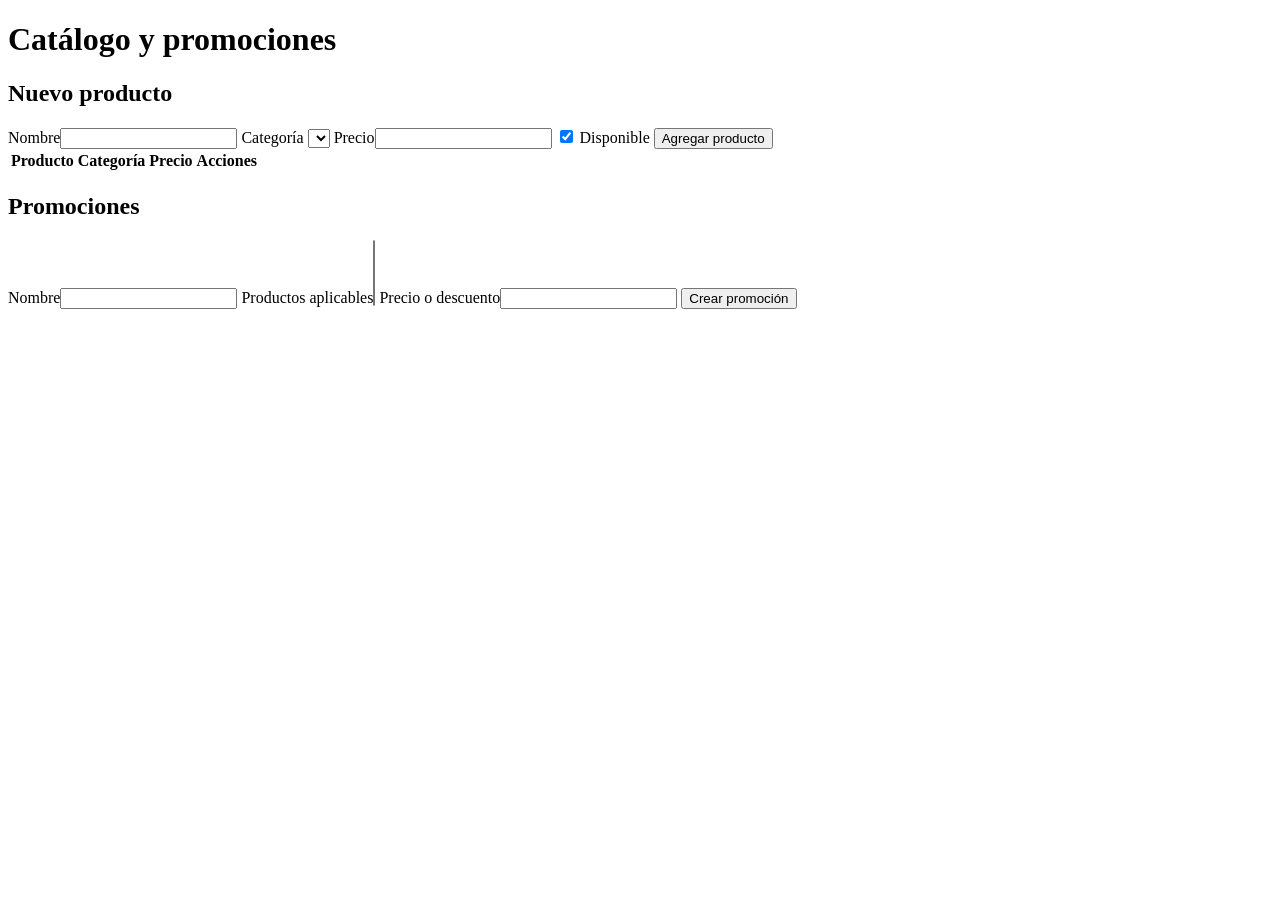
==== frontend/html/catalogo.html @ 41acf455 "Creación de archivos html" ====
<!DOCTYPE html>
<html lang="es">
    <head>
        <meta charset="utf-8">
        <meta name="viewport" content="width=device-width, initial-scale=1">
        <title>Gomitti</title>
        <link rel="stylesheet" href="../css/styles.css">
    </head>
<body>
    <main>
        <h1>Catálogo y promociones</h1>
        <form class="card" id="form-producto">
            <h2>Nuevo producto</h2>
            <label for="nombre">Nombre</label><input id="nombre" required>
            <label for="categoria">Categoría</label>
            <select id="categoria" required><!-- js/catalogo.js: opciones de php/categorias.php --></select>
            <label for="precio">Precio</label><input id="precio" type="number" min="0" step="0.5" required>
            <label><input type="checkbox" id="disponible" checked> Disponible</label>
            <button type="submit">Agregar producto</button>
        </form>
  
        <div class="tabla-scroll">
            <table>
                <thead>
                    <tr>
                        <th>Producto</th>
                        <th>Categoría</th>
                        <th>Precio</th>
                        <th>Acciones</th>
                    </tr>
                </thead>
                <tbody id="productos"><!-- Editar / Eliminar --></tbody>
            </table>
        </div>

        <form class="card" id="form-promo">
            <h2>Promociones</h2>
            <label for="promo-nombre">Nombre</label><input id="promo-nombre">
            <label for="promo-prods">Productos aplicables</label><select id="promo-prods" multiple></select>
            <label for="promo-precio">Precio o descuento</label><input id="promo-precio" type="number" step="0.5">
            <button type="submit">Crear promoción</button>
        </form>
        <ul id="lista-promos"><!-- Activar / Desactivar / Eliminar --></ul>
    </main>

    <script src="/backend/js/auth.js"></script>
    <script>protegerPagina();</script>
    <script src="/backend/js/catalogo.js"></script>
</body>
</html>
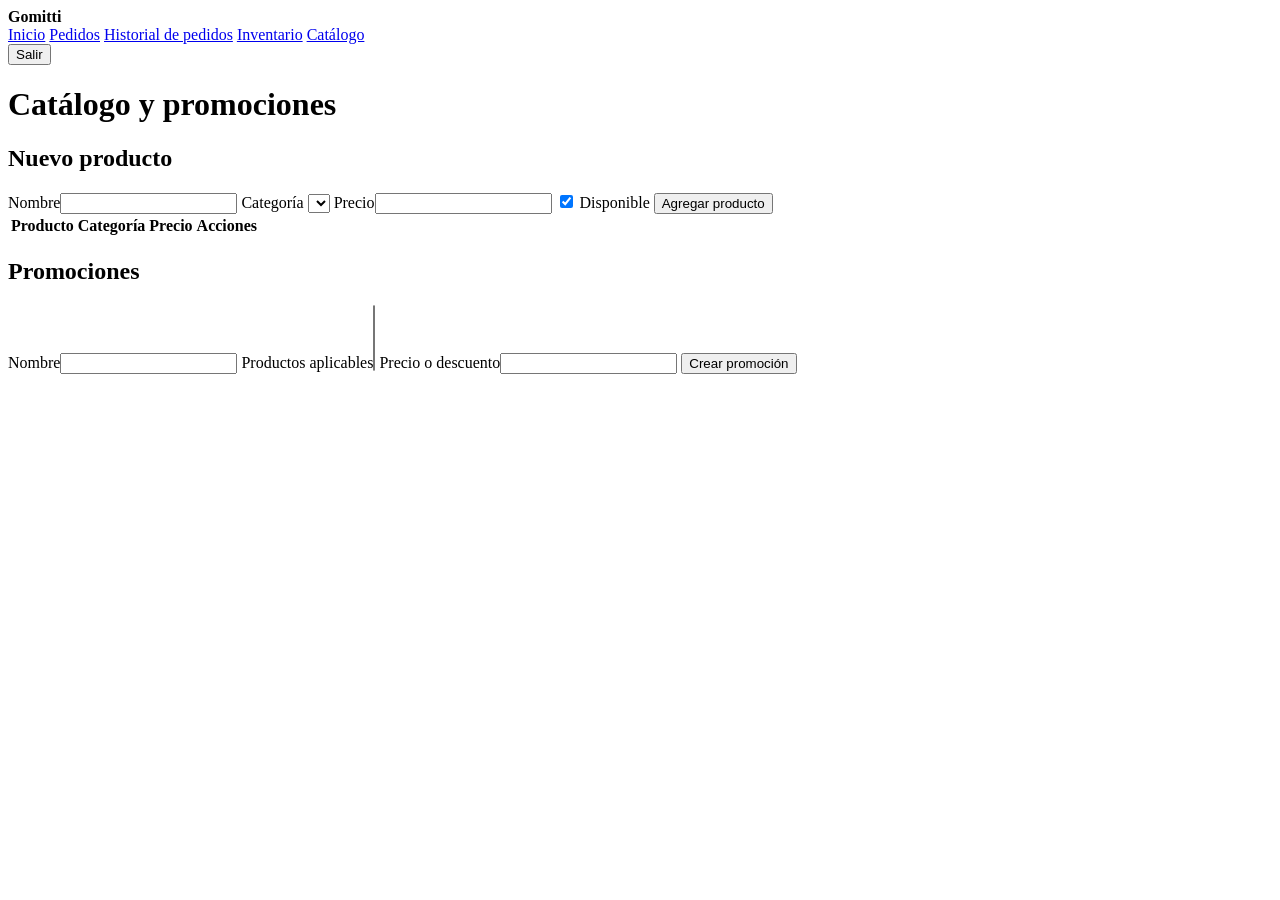
==== commit 8c57b6fd: "se agregó navegador a los archivos" ====
--- a/frontend/html/catalogo.html
+++ b/frontend/html/catalogo.html
@@ -7,6 +7,21 @@
         <link rel="stylesheet" href="../css/styles.css">
     </head>
 <body>
+    <header class="topbar">
+        <strong>Gomitti</strong>
+        <nav aria-label="Principal">
+            <a href="../../index.html">Inicio</a>
+            <a href="pedido.html">Pedidos</a>
+            <a href="historial.html">Historial de pedidos</a>
+            <a class="solo-admin" href="inventario.html">Inventario</a>
+            <a class="solo.admin" href="catalogo.html">Catálogo</a>  
+        </nav>
+        <span>
+            <span data-usuario></span>
+            <span class="badge" data-rol-texto></span>
+            <button class="sec" onclick="cerrarSesion()">Salir</button>
+        </span>
+    </header>
     <main>
         <h1>Catálogo y promociones</h1>
         <form class="card" id="form-producto">
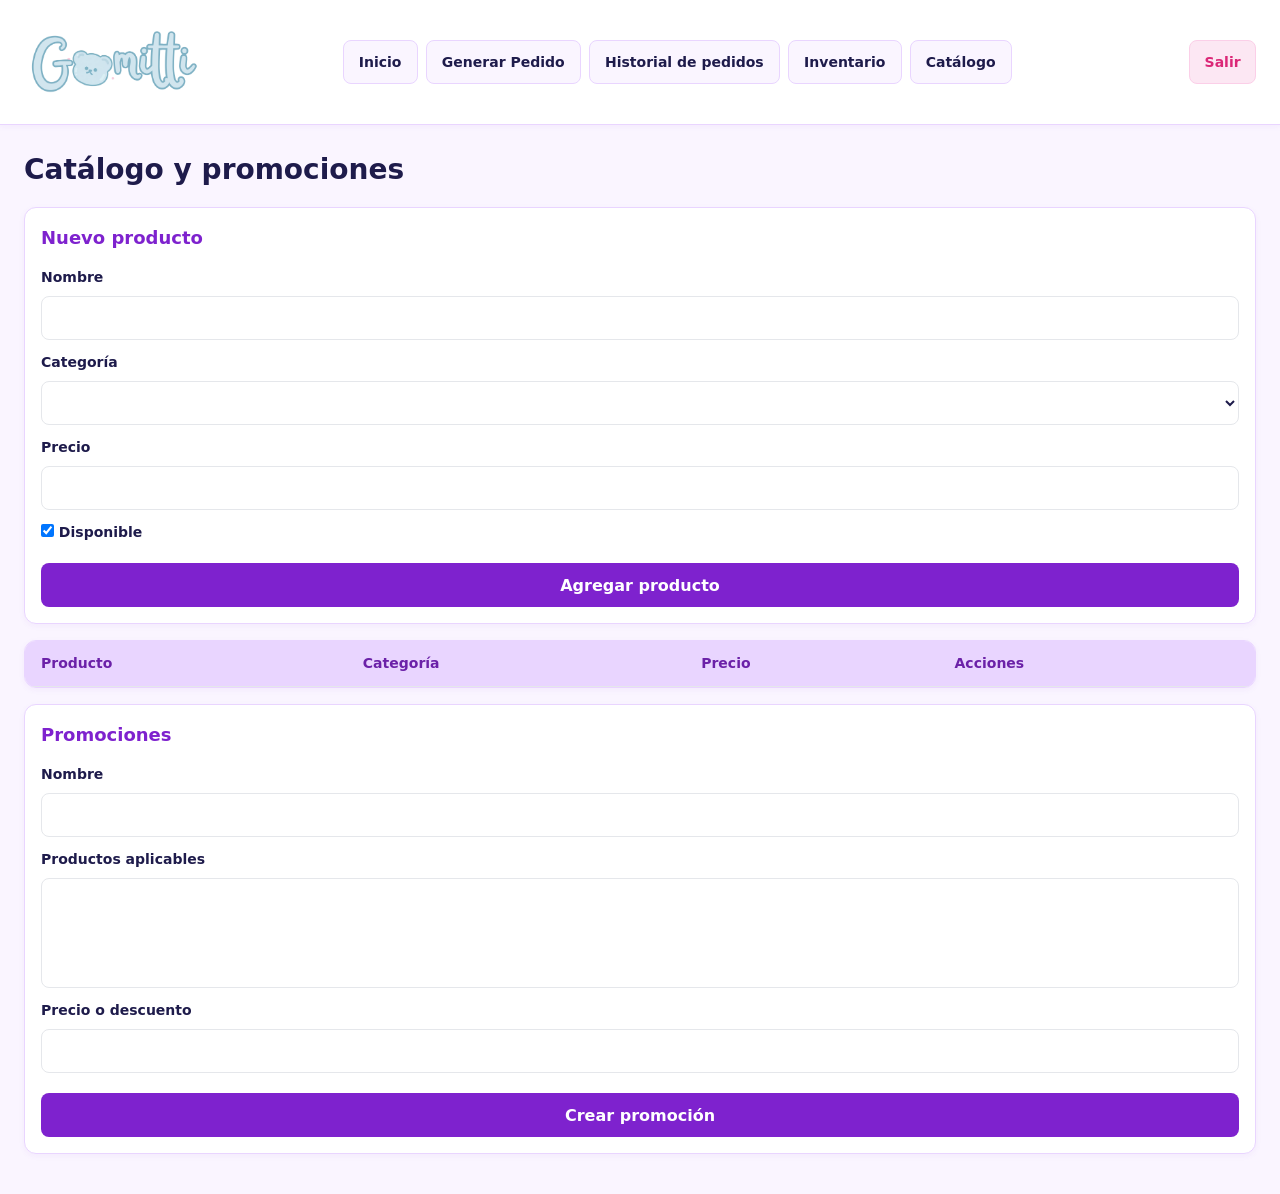
==== commit 1bc56042: "Se Actualizó páginas HTML integrando CSS" ====
--- a/frontend/html/catalogo.html
+++ b/frontend/html/catalogo.html
@@ -4,14 +4,18 @@
         <meta charset="utf-8">
         <meta name="viewport" content="width=device-width, initial-scale=1">
         <title>Gomitti</title>
-        <link rel="stylesheet" href="../css/styles.css">
+        <link rel="stylesheet" href="../css/base.css">
+        <link rel="stylesheet" href="../css/layout.css">
+        <link rel="stylesheet" href="../css/vistas.css">
     </head>
 <body>
     <header class="topbar">
-        <strong>Gomitti</strong>
+        <a href="../../index.html" class="topbar__brand">
+        <img src="../assets/img/logo-gomitti.png" alt="Gomitti" class="topbar__logo">
+        </a>
         <nav aria-label="Principal">
             <a href="../../index.html">Inicio</a>
-            <a href="pedido.html">Pedidos</a>
+            <a href="pedido.html">Generar Pedido</a>
             <a href="historial.html">Historial de pedidos</a>
             <a class="solo-admin" href="inventario.html">Inventario</a>
             <a class="solo.admin" href="catalogo.html">Catálogo</a>  
@@ -22,6 +26,7 @@
             <button class="sec" onclick="cerrarSesion()">Salir</button>
         </span>
     </header>
+
     <main>
         <h1>Catálogo y promociones</h1>
         <form class="card" id="form-producto">
--- a/frontend/css/base.css
+++ b/frontend/css/base.css
@@ -0,0 +1,235 @@
+/*  Variables de diseño, reset, tipografía y fundamentos Mobile First */
+
+:root {
+  /* Paleta principal */
+  --color-primary: #7e22ce;
+  --color-primary-hover: #6b21a8;
+  --color-primary-soft: #e9d5ff;
+  --color-bg-app: #faf5ff;
+
+  --color-rose: #ec4899;
+  --color-rose-hover: #db2777;
+  --color-rose-soft: #fce7f3;
+
+  --color-cool: #0284c7;
+  --color-cool-soft: #e0f2fe;
+
+  /* Estados operativos */
+  --color-success: #0d9488;
+  --color-success-soft: #ccfbf1;
+  --color-warning: #d97706;
+  --color-warning-soft: #fef3c7;
+  --color-danger: #e11d48;
+  --color-danger-soft: #ffe4e6;
+
+  /* Neutros */
+  --color-surface: #ffffff;
+  --color-surface-alt: #f8fafc;
+  --color-text: #1e1b4b;
+  --color-text-muted: #4b5563;
+  --color-border: #e9d5ff;
+  --color-border-neutral: #e5e7eb;
+
+  /* Tipografía */
+  --font-sans: "Poppins", "Segoe UI", system-ui, -apple-system, sans-serif;
+  --text-xs: 0.75rem;    /* 12px */
+  --text-sm: 0.875rem;   /* 14px */
+  --text-base: 1rem;     /* 16px */
+  --text-lg: 1.125rem;   /* 18px */
+  --text-xl: 1.35rem;    /* ~21.6px */
+  --text-2xl: 1.75rem;   /* 28px */
+
+  /* Radios y sombras */
+  --radius-sm: 8px;
+  --radius-md: 12px;
+  --radius-lg: 16px;
+  --radius-pill: 999px;
+
+  --shadow-sm: 0 2px 6px rgba(126, 34, 206, 0.05);
+  --shadow-md: 0 6px 18px rgba(126, 34, 206, 0.08);
+
+  /* Espaciado y toque (Mobile First) */
+  --space-1: 0.25rem;
+  --space-2: 0.5rem;
+  --space-3: 0.75rem;
+  --space-4: 1rem;
+  --space-6: 1.5rem;
+  --touch-target: 44px;
+}
+
+/* Reset limpio */
+*,
+*::before,
+*::after {
+  box-sizing: border-box;
+  margin: 0;
+  padding: 0;
+}
+
+html {
+  font-size: 16px;
+  scroll-behavior: smooth;
+}
+
+body {
+  font-family: var(--font-sans);
+  font-size: var(--text-base);
+  line-height: 1.5;
+  color: var(--color-text);
+  background-color: var(--color-bg-app);
+  min-height: 100vh;
+  -webkit-font-smoothing: antialiased;
+}
+
+img,
+picture,
+svg {
+  display: block;
+  max-width: 100%;
+}
+
+button,
+input,
+select,
+textarea {
+  font-family: inherit;
+  font-size: inherit;
+  color: inherit;
+}
+
+a {
+  color: inherit;
+  text-decoration: none;
+}
+
+ul,
+ol {
+  list-style: none;
+}
+
+/* Utilidades base Mobile First */
+.container {
+  width: 100%;
+  max-width: 1280px;
+  margin-inline: auto;
+  padding-inline: var(--space-4);
+}
+
+.card {
+  background-color: var(--color-surface);
+  border: 1px solid var(--color-border);
+  border-radius: var(--radius-md);
+  box-shadow: var(--shadow-sm);
+  padding: var(--space-4);
+}
+
+.btn {
+  display: inline-flex;
+  align-items: center;
+  justify-content: center;
+  gap: var(--space-2);
+  min-height: var(--touch-target);
+  padding: 0.625rem 1.125rem;
+  border: 1px solid transparent;
+  border-radius: var(--radius-sm);
+  font-weight: 600;
+  cursor: pointer;
+  transition: background-color 0.2s ease, transform 0.1s ease, border-color 0.2s ease;
+}
+
+.btn:active {
+  transform: scale(0.98);
+}
+
+.btn-primary {
+  background-color: var(--color-primary);
+  color: #ffffff;
+}
+
+.btn-primary:hover {
+  background-color: var(--color-primary-hover);
+}
+
+.btn-rose {
+  background-color: var(--color-rose);
+  color: #ffffff;
+}
+
+.btn-rose:hover {
+  background-color: var(--color-rose-hover);
+}
+
+.btn-outline {
+  background-color: var(--color-surface);
+  color: var(--color-primary);
+  border-color: var(--color-primary-soft);
+}
+
+.btn-outline:hover {
+  background-color: var(--color-bg-app);
+  border-color: var(--color-primary);
+}
+
+.input,
+.select {
+  width: 100%;
+  min-height: var(--touch-target);
+  padding: 0.5rem 0.875rem;
+  background-color: var(--color-surface);
+  border: 1px solid var(--color-border-neutral);
+  border-radius: var(--radius-sm);
+  transition: border-color 0.2s ease, box-shadow 0.2s ease;
+}
+
+.input:focus,
+.select:focus {
+  outline: none;
+  border-color: var(--color-primary);
+  box-shadow: 0 0 0 3px var(--color-primary-soft);
+}
+
+/* Badges de estado */
+.badge {
+  display: inline-flex;
+  align-items: center;
+  padding: 0.2rem 0.65rem;
+  border-radius: var(--radius-pill);
+  font-size: var(--text-xs);
+  font-weight: 600;
+}
+
+.badge-lila {
+  background-color: var(--color-primary-soft);
+  color: var(--color-primary-hover);
+}
+
+.badge-rosa {
+  background-color: var(--color-rose-soft);
+  color: var(--color-rose-hover);
+}
+
+.badge-frio {
+  background-color: var(--color-cool-soft);
+  color: var(--color-cool);
+}
+
+.badge-ok {
+  background-color: var(--color-success-soft);
+  color: var(--color-success);
+}
+
+.badge-warn {
+  background-color: var(--color-warning-soft);
+  color: var(--color-warning);
+}
+
+.badge-danger {
+  background-color: var(--color-danger-soft);
+  color: var(--color-danger);
+}
+
+@media (min-width: 768px) {
+  .container {
+    padding-inline: var(--space-6);
+  }
+}
--- a/frontend/css/layout.css
+++ b/frontend/css/layout.css
@@ -0,0 +1,189 @@
+/* Estructura responsiva, barra superior (.topbar), nav tipo bloques y sidebar*/
+
+/* Barra superior (.topbar) y navegación en bloques (<nav>)*/
+.topbar {
+  position: sticky;
+  top: 0;
+  z-index: 50;
+  background-color: var(--color-surface);
+  border-bottom: 1px solid var(--color-border);
+  box-shadow: var(--shadow-sm);
+  padding: var(--space-3) var(--space-4);
+  display: flex;
+  flex-wrap: wrap;
+  align-items: center;
+  justify-content: space-between;
+  gap: var(--space-3);
+}
+
+.topbar__brand {
+  display: inline-flex;
+  align-items: center;
+  min-height: var(--touch-target);
+  padding-inline: var(--space-1);
+}
+
+.topbar__logo {
+  height: 100px;
+  width: auto;
+  max-width: 170px;
+  object-fit: contain;
+  display: block;
+}
+
+/* Navegación como bloques de botones */
+.topbar nav {
+  display: flex;
+  flex-wrap: wrap;
+  align-items: center;
+  gap: var(--space-2);
+  width: 100%;
+}
+
+.topbar nav a {
+  display: inline-flex;
+  align-items: center;
+  justify-content: center;
+  min-height: var(--touch-target);
+  padding: 0.5rem 0.95rem;
+  background-color: var(--color-bg-app);
+  color: var(--color-text);
+  border: 1px solid var(--color-border);
+  border-radius: var(--radius-sm);
+  font-size: var(--text-sm);
+  font-weight: 600;
+  transition: background-color 0.18s ease, color 0.18s ease,
+    border-color 0.18s ease, transform 0.12s ease;
+}
+
+.topbar nav a:hover {
+  background-color: var(--color-primary-soft);
+  border-color: var(--color-primary);
+  color: var(--color-primary-hover);
+  transform: translateY(-1px);
+}
+
+.topbar nav a.is-active,
+.topbar nav a[aria-current="page"] {
+  background-color: var(--color-primary);
+  border-color: var(--color-primary);
+  color: #ffffff;
+}
+
+/* Bloque derecho: usuario, rol y botón Salir (.sec) */
+.topbar > span:last-child {
+  display: inline-flex;
+  flex-wrap: wrap;
+  align-items: center;
+  gap: var(--space-2);
+}
+
+.topbar button.sec {
+  display: inline-flex;
+  align-items: center;
+  justify-content: center;
+  min-height: var(--touch-target);
+  padding: 0.45rem 0.9rem;
+  background-color: var(--color-rose-soft);
+  color: var(--color-rose-hover);
+  border: 1px solid #fbcfe8;
+  border-radius: var(--radius-sm);
+  font-size: var(--text-sm);
+  font-weight: 600;
+  cursor: pointer;
+  transition: background-color 0.18s ease, color 0.18s ease,
+    border-color 0.18s ease;
+}
+
+.topbar button.sec:hover {
+  background-color: var(--color-rose);
+  border-color: var(--color-rose);
+  color: #ffffff;
+}
+
+/* Contenedor principal (<main>) con márgenes laterales */
+main {
+  width: 100%;
+  max-width: 1280px;
+  margin-inline: auto;
+  padding: var(--space-4) var(--space-4) var(--space-6);
+}
+
+main > h1 {
+  font-size: var(--text-xl);
+  font-weight: 700;
+  color: var(--color-text);
+  margin-bottom: var(--space-2);
+}
+
+/* Rejillas (.grid) en inicio, accesos rápidos y productos */
+.grid {
+  display: grid;
+  grid-template-columns: 1fr;
+  gap: var(--space-3);
+}
+
+/* Layout de toma de pedido (.pedido-layout y .sidebar)*/
+.pedido-layout {
+  display: grid;
+  grid-template-columns: 1fr;
+  gap: var(--space-4);
+  align-items: start;
+}
+
+.productos {
+  min-width: 0;
+}
+
+.sidebar {
+  background-color: var(--color-surface);
+  border: 1px solid var(--color-border);
+  border-radius: var(--radius-md);
+  box-shadow: var(--shadow-md);
+  padding: var(--space-4);
+}
+
+.sidebar h2 {
+  font-size: var(--text-lg);
+  font-weight: 700;
+  color: var(--color-text);
+  padding-bottom: var(--space-3);
+  border-bottom: 1px solid var(--color-border-neutral);
+}
+
+/* Adaptación a Tablet y Escritorio (>= 768px y >= 1024px)*/
+@media (min-width: 768px) {
+  .topbar {
+    padding-inline: var(--space-6);
+  }
+
+  .topbar nav {
+    width: auto;
+    flex-wrap: wrap;
+  }
+
+  main {
+    padding: var(--space-6) var(--space-6) var(--space-6);
+  }
+
+  main > h1 {
+    font-size: var(--text-2xl);
+  }
+
+  .grid {
+    grid-template-columns: repeat(2, minmax(0, 1fr));
+    gap: var(--space-4);
+  }
+}
+
+@media (min-width: 1024px) {
+  .pedido-layout {
+    grid-template-columns: minmax(0, 1fr) 380px;
+    gap: var(--space-6);
+  }
+
+  .sidebar {
+    position: sticky;
+    top: 84px;
+  }
+}
--- a/frontend/css/vistas.css
+++ b/frontend/css/vistas.css
@@ -0,0 +1,340 @@
+/* Estilos específicos para index, pedido, detalles, historial, catálogo e inventario */
+
+/* Inicio (index.html) */
+main > section {
+  margin-top: var(--space-6);
+}
+
+main > section > h2 {
+  font-size: var(--text-lg);
+  font-weight: 700;
+  color: var(--color-text);
+  margin-bottom: var(--space-3);
+}
+
+#resumen .card h3 {
+  font-size: var(--text-sm);
+  font-weight: 600;
+  color: var(--color-text-muted);
+  margin-bottom: var(--space-2);
+}
+
+#ventas-turno,
+#alertas-stock {
+  font-size: var(--text-2xl);
+  font-weight: 700;
+  color: var(--color-primary);
+}
+
+#alertas-stock {
+  color: var(--color-rose-hover);
+}
+
+/* Accesos rápidos como tarjetas interactivas */
+a.card {
+  display: flex;
+  align-items: center;
+  justify-content: space-between;
+  font-weight: 600;
+  color: var(--color-text);
+  transition: transform 0.15s ease, border-color 0.2s ease, box-shadow 0.2s ease;
+}
+
+a.card:hover {
+  transform: translateY(-2px);
+  border-color: var(--color-primary);
+  box-shadow: var(--shadow-md);
+  color: var(--color-primary-hover);
+}
+
+a.card::after {
+  content: "→";
+  color: var(--color-rose);
+  font-weight: 700;
+}
+
+/* Toma de pedido y extras (pedido.html & detalles.html) */
+.productos > label,
+#form-detalles > label,
+main > label[for="notas"] {
+  display: block;
+  font-size: var(--text-sm);
+  font-weight: 600;
+  color: var(--color-text);
+  margin-top: var(--space-3);
+  margin-bottom: var(--space-1);
+}
+
+#buscar,
+#articulo,
+#notas {
+  width: 100%;
+  min-height: var(--touch-target);
+  padding: 0.6rem 0.85rem;
+  background-color: var(--color-surface);
+  border: 1px solid var(--color-border-neutral);
+  border-radius: var(--radius-sm);
+}
+
+#notas {
+  min-height: 90px;
+  resize: vertical;
+}
+
+#buscar:focus,
+#articulo:focus,
+#notas:focus {
+  outline: none;
+  border-color: var(--color-primary);
+  box-shadow: 0 0 0 3px var(--color-primary-soft);
+}
+
+#lista-productos {
+  margin-top: var(--space-4);
+}
+
+#lista-productos .card {
+  display: flex;
+  flex-direction: column;
+  justify-content: space-between;
+  gap: var(--space-2);
+  border-color: var(--color-border);
+}
+
+/* Lista de artículos en el sidebar de pedido */
+#items {
+  display: flex;
+  flex-direction: column;
+  gap: var(--space-2);
+  margin-block: var(--space-3);
+}
+
+#items li {
+  display: flex;
+  align-items: center;
+  justify-content: space-between;
+  gap: var(--space-2);
+  padding: var(--space-2) var(--space-3);
+  background-color: var(--color-bg-app);
+  border: 1px solid var(--color-border);
+  border-radius: var(--radius-sm);
+  font-size: var(--text-sm);
+}
+
+.sidebar fieldset {
+  border: 1px solid var(--color-border-neutral);
+  border-radius: var(--radius-sm);
+  padding: var(--space-3);
+  margin-block: var(--space-3);
+  display: flex;
+  flex-wrap: wrap;
+  gap: var(--space-4);
+}
+
+.sidebar legend {
+  padding-inline: var(--space-1);
+  font-size: var(--text-sm);
+  font-weight: 600;
+  color: var(--color-text-muted);
+}
+
+.sidebar fieldset label {
+  display: inline-flex;
+  align-items: center;
+  gap: var(--space-2);
+  cursor: pointer;
+  font-size: var(--text-sm);
+}
+
+#bloque-efectivo {
+  background-color: var(--color-cool-soft);
+  border: 1px solid #bae6fd;
+  border-radius: var(--radius-sm);
+  padding: var(--space-3);
+  margin-bottom: var(--space-3);
+}
+
+#bloque-efectivo label {
+  display: block;
+  font-size: var(--text-sm);
+  font-weight: 600;
+  margin-bottom: var(--space-1);
+}
+
+#recibido {
+  width: 100%;
+  min-height: var(--touch-target);
+  padding: 0.5rem 0.75rem;
+  background-color: var(--color-surface);
+  border: 1px solid var(--color-cool);
+  border-radius: var(--radius-sm);
+}
+
+#total,
+#cambio {
+  color: var(--color-primary-hover);
+  font-size: var(--text-lg);
+}
+
+.msg-error {
+  min-height: 1.25rem;
+  color: var(--color-danger);
+  background-color: var(--color-danger-soft);
+  border-radius: var(--radius-sm);
+  font-size: var(--text-sm);
+  font-weight: 600;
+  margin-bottom: var(--space-2);
+}
+
+.msg-error:empty {
+  display: none;
+}
+
+#confirmar {
+  width: 100%;
+  min-height: var(--touch-target);
+  margin-top: var(--space-2);
+  padding: 0.7rem 1rem;
+  border: none;
+  border-radius: var(--radius-sm);
+  background-color: var(--color-rose);
+  color: #ffffff;
+  font-weight: 700;
+  cursor: pointer;
+  transition: background-color 0.2s ease;
+}
+
+#confirmar:hover {
+  background-color: var(--color-rose-hover);
+}
+
+/* Extras en detalles.html */
+#extras-contenedor {
+  margin-top: var(--space-4);
+  display: grid;
+  gap: var(--space-3);
+}
+
+/* Tablas (historial.html, catalogo.html, inventario.html) */
+.tabla-scroll {
+  width: 100%;
+  overflow-x: auto;
+  background-color: var(--color-surface);
+  border: 1px solid var(--color-border);
+  border-radius: var(--radius-md);
+  box-shadow: var(--shadow-sm);
+  margin-block: var(--space-4);
+}
+
+table {
+  width: 100%;
+  border-collapse: collapse;
+  text-align: left;
+  font-size: var(--text-sm);
+}
+
+thead {
+  background-color: var(--color-primary-soft);
+  color: var(--color-primary-hover);
+}
+
+th,
+td {
+  padding: 0.75rem 1rem;
+  border-bottom: 1px solid var(--color-border-neutral);
+  white-space: nowrap;
+}
+
+tbody tr:nth-child(even) {
+  background-color: var(--color-bg-app);
+}
+
+tbody tr:hover {
+  background-color: var(--color-rose-soft);
+}
+
+/* Formularios en Catálogo, Inventario e Historial */
+form.card {
+  display: flex;
+  flex-direction: column;
+  gap: var(--space-2);
+  margin-block: var(--space-4);
+}
+
+form.card h2 {
+  font-size: var(--text-lg);
+  font-weight: 700;
+  color: var(--color-primary);
+  margin-bottom: var(--space-1);
+}
+
+form.card label {
+  font-size: var(--text-sm);
+  font-weight: 600;
+  margin-top: var(--space-1);
+}
+
+form.card input:not([type="checkbox"]),
+form.card select {
+  width: 100%;
+  min-height: var(--touch-target);
+  padding: 0.55rem 0.8rem;
+  background-color: var(--color-surface);
+  border: 1px solid var(--color-border-neutral);
+  border-radius: var(--radius-sm);
+}
+
+form.card select[multiple] {
+  min-height: 110px;
+}
+
+form.card input:focus,
+form.card select:focus {
+  outline: none;
+  border-color: var(--color-primary);
+  box-shadow: 0 0 0 3px var(--color-primary-soft);
+}
+
+form.card button[type="submit"],
+main > button[type="submit"] {
+  margin-top: var(--space-3);
+  min-height: var(--touch-target);
+  padding: 0.65rem 1.25rem;
+  border: none;
+  border-radius: var(--radius-sm);
+  background-color: var(--color-primary);
+  color: #ffffff;
+  font-weight: 600;
+  cursor: pointer;
+  transition: background-color 0.2s ease;
+}
+
+form.card button[type="submit"]:hover,
+main > button[type="submit"]:hover {
+  background-color: var(--color-primary-hover);
+}
+
+#lista-promos {
+  display: grid;
+  gap: var(--space-2);
+  margin-top: var(--space-3);
+}
+
+#lista-promos li {
+  background-color: var(--color-surface);
+  border: 1px solid var(--color-border);
+  border-left: 4px solid var(--color-rose);
+  border-radius: var(--radius-sm);
+  padding: var(--space-3);
+  display: flex;
+  flex-wrap: wrap;
+  align-items: center;
+  justify-content: space-between;
+  gap: var(--space-2);
+}
+
+#acumulado,
+#n-bajo,
+#n-agotado {
+  color: var(--color-primary-hover);
+}
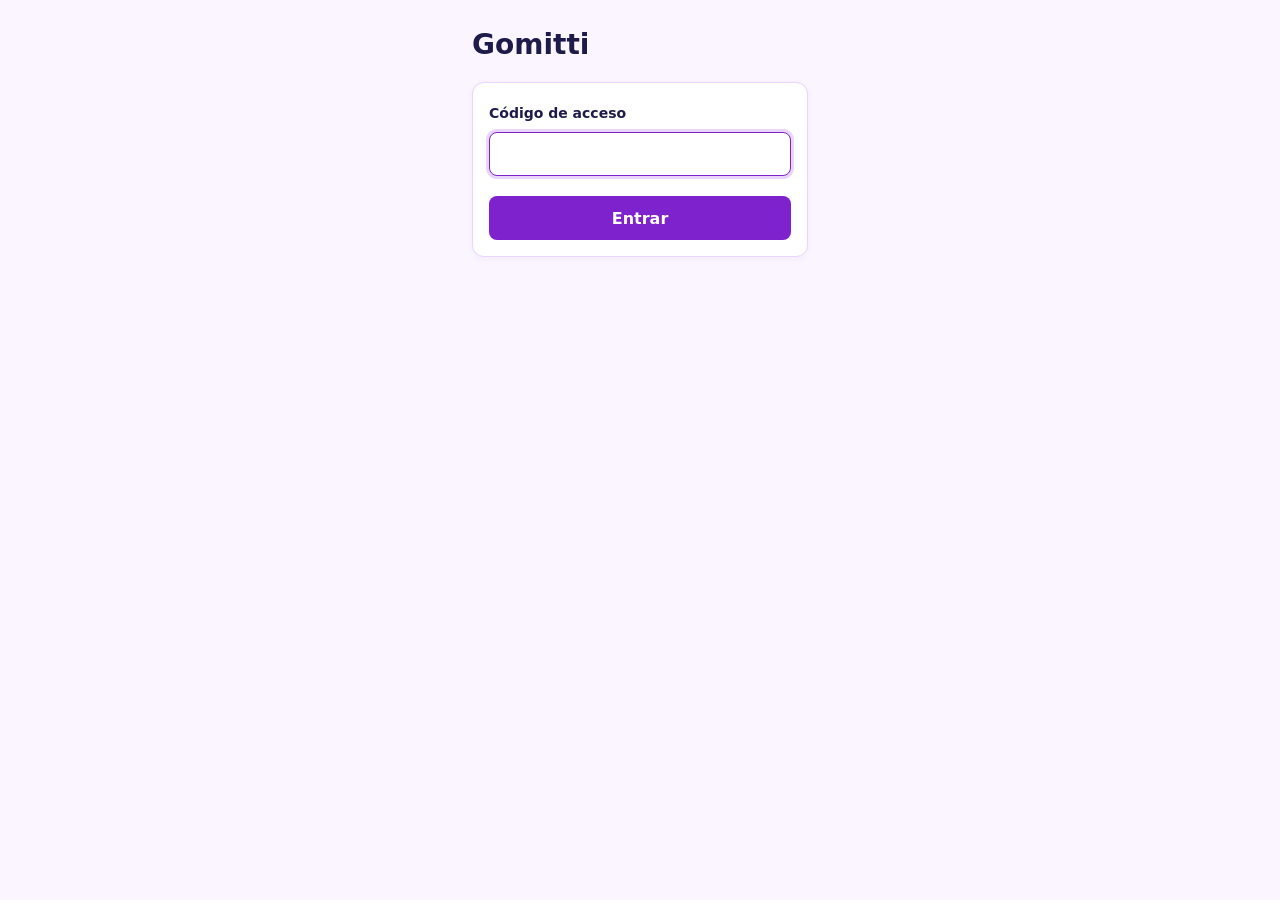
==== commit 596f45f7: "Modificacion de rutas de archivos" ====
--- a/frontend/html/catalogo.html
+++ b/frontend/html/catalogo.html
@@ -1,25 +1,35 @@
+
 <!DOCTYPE html>
 <html lang="es">
-    <head>
-        <meta charset="utf-8">
-        <meta name="viewport" content="width=device-width, initial-scale=1">
-        <title>Gomitti</title>
-        <link rel="stylesheet" href="../css/base.css">
-        <link rel="stylesheet" href="../css/layout.css">
-        <link rel="stylesheet" href="../css/vistas.css">
-    </head>
+<head>
+    <meta charset="utf-8">
+    <meta name="viewport" content="width=device-width, initial-scale=1">
+
+    <title>Gomitti | Catálogo</title>
+
+    <link rel="stylesheet" href="../css/base.css">
+    <link rel="stylesheet" href="../css/layout.css">
+    <link rel="stylesheet" href="../css/vistas.css">
+</head>
+
 <body>
     <header class="topbar">
         <a href="../../index.html" class="topbar__brand">
-        <img src="../assets/img/logo-gomitti.png" alt="Gomitti" class="topbar__logo">
+            <img
+                src="../assets/img/logo-gomitti.png"
+                alt="Gomitti"
+                class="topbar__logo"
+            >
         </a>
+
         <nav aria-label="Principal">
             <a href="../../index.html">Inicio</a>
             <a href="pedido.html">Generar Pedido</a>
             <a href="historial.html">Historial de pedidos</a>
             <a class="solo-admin" href="inventario.html">Inventario</a>
-            <a class="solo.admin" href="catalogo.html">Catálogo</a>  
+            <a class="solo-admin" href="catalogo.html">Catálogo</a>
         </nav>
+
         <span>
             <span data-usuario></span>
             <span class="badge" data-rol-texto></span>
@@ -29,16 +39,57 @@
 
     <main>
         <h1>Catálogo y promociones</h1>
+
+        <!-- Mensaje general -->
+        <p id="msg-catalogo" role="alert" aria-live="polite"></p>
+
+        <!-- FORMULARIO DE PRODUCTOS -->
         <form class="card" id="form-producto">
             <h2>Nuevo producto</h2>
-            <label for="nombre">Nombre</label><input id="nombre" required>
+
+            <p id="msg-producto" role="alert" aria-live="polite"></p>
+
+            <label for="nombre">Nombre</label>
+            <input
+                id="nombre"
+                name="nombre"
+                type="text"
+                maxlength="80"
+                required
+            >
+
             <label for="categoria">Categoría</label>
-            <select id="categoria" required><!-- js/catalogo.js: opciones de php/categorias.php --></select>
-            <label for="precio">Precio</label><input id="precio" type="number" min="0" step="0.5" required>
-            <label><input type="checkbox" id="disponible" checked> Disponible</label>
+            <select id="categoria" name="categoria" required>
+                <option value="">Selecciona una categoría</option>
+            </select>
+
+            <label for="precio">Precio</label>
+            <input
+                id="precio"
+                name="precio"
+                type="number"
+                min="0"
+                max="999999"
+                step="0.01"
+                required
+            >
+
+            <label>
+                <input type="checkbox" id="disponible" checked>
+                Disponible
+            </label>
+
+            <label>
+                <input type="checkbox" id="temporada">
+                Producto de temporada
+            </label>
+
             <button type="submit">Agregar producto</button>
         </form>
-  
+
+        <!-- TABLA DE PRODUCTOS -->
+        <h2>Productos registrados</h2>
+
         <div class="tabla-scroll">
             <table>
                 <thead>
@@ -46,25 +97,91 @@
                         <th>Producto</th>
                         <th>Categoría</th>
                         <th>Precio</th>
+                        <th>Existencia</th>
+                        <th>Estado</th>
                         <th>Acciones</th>
                     </tr>
                 </thead>
-                <tbody id="productos"><!-- Editar / Eliminar --></tbody>
+
+                <tbody id="productos">
+                    <!-- Se llena desde catalogo.js -->
+                </tbody>
             </table>
         </div>
 
+        <!-- FORMULARIO DE PROMOCIONES -->
         <form class="card" id="form-promo">
-            <h2>Promociones</h2>
-            <label for="promo-nombre">Nombre</label><input id="promo-nombre">
-            <label for="promo-prods">Productos aplicables</label><select id="promo-prods" multiple></select>
-            <label for="promo-precio">Precio o descuento</label><input id="promo-precio" type="number" step="0.5">
+            <h2>Crear promoción</h2>
+
+            <p id="msg-promo" role="alert" aria-live="polite"></p>
+
+            <label for="promo-nombre">Nombre de la promoción</label>
+            <input
+                id="promo-nombre"
+                name="promo-nombre"
+                type="text"
+                maxlength="80"
+                required
+            >
+
+            <label for="promo-prods">Productos aplicables</label>
+            <select
+                id="promo-prods"
+                name="promo-prods"
+                multiple
+                required
+            >
+                <!-- Productos cargados desde catalogo.js -->
+            </select>
+
+            <p>
+                Mantén presionada la tecla Ctrl para seleccionar
+                varios productos.
+            </p>
+
+            <label for="promo-precio">Precio promocional</label>
+            <input
+                id="promo-precio"
+                name="promo-precio"
+                type="number"
+                min="0"
+                step="0.01"
+                placeholder="Ej. 58.00"
+            >
+
+            <label for="promo-descuento">Descuento porcentual</label>
+            <input
+                id="promo-descuento"
+                name="promo-descuento"
+                type="number"
+                min="0.01"
+                max="100"
+                step="0.01"
+                placeholder="Ej. 10"
+            >
+
+            <p>
+                Indica solamente un precio promocional o un
+                descuento porcentual, no ambos.
+            </p>
+
             <button type="submit">Crear promoción</button>
         </form>
-        <ul id="lista-promos"><!-- Activar / Desactivar / Eliminar --></ul>
+
+        <!-- LISTA DE PROMOCIONES -->
+        <section aria-labelledby="titulo-promos">
+            <h2 id="titulo-promos">Promociones registradas</h2>
+
+            <ul id="lista-promos">
+                <!-- Se llena desde catalogo.js -->
+            </ul>
+        </section>
     </main>
 
-    <script src="/backend/js/auth.js"></script>
-    <script>protegerPagina();</script>
-    <script src="/backend/js/catalogo.js"></script>
+    <script src="../../backend/js/auth.js"></script>
+    <script>
+        protegerPagina();
+    </script>
+    <script src="../../backend/js/catalogo.js"></script>
 </body>
-</html>+</html>
--- a/frontend/css/vistas.css
+++ b/frontend/css/vistas.css
@@ -79,6 +79,30 @@
 #notas {
   min-height: 90px;
   resize: vertical;
+}
+
+.sidebar a.btn {
+  width: 100%;
+  min-height: var(--touch-target);
+  padding: 0.55rem 0.9rem;
+  display: inline-flex;
+  align-items: center;
+  justify-content: center;
+  gap: var(--space-2);
+  background-color: transparent;
+  color: var(--color-primary);
+  border: 1px solid var(--color-primary-soft);
+  border-radius: var(--radius-sm);
+  font-size: var(--text-sm);
+  font-weight: 600;
+  text-decoration: none;
+  margin-bottom: var(--space-2);
+  transition: background-color 0.15s ease, border-color 0.15s ease;
+}
+
+.sidebar a.btn:hover {
+  background-color: var(--color-bg-app);
+  border-color: var(--color-primary);
 }
 
 #buscar:focus,
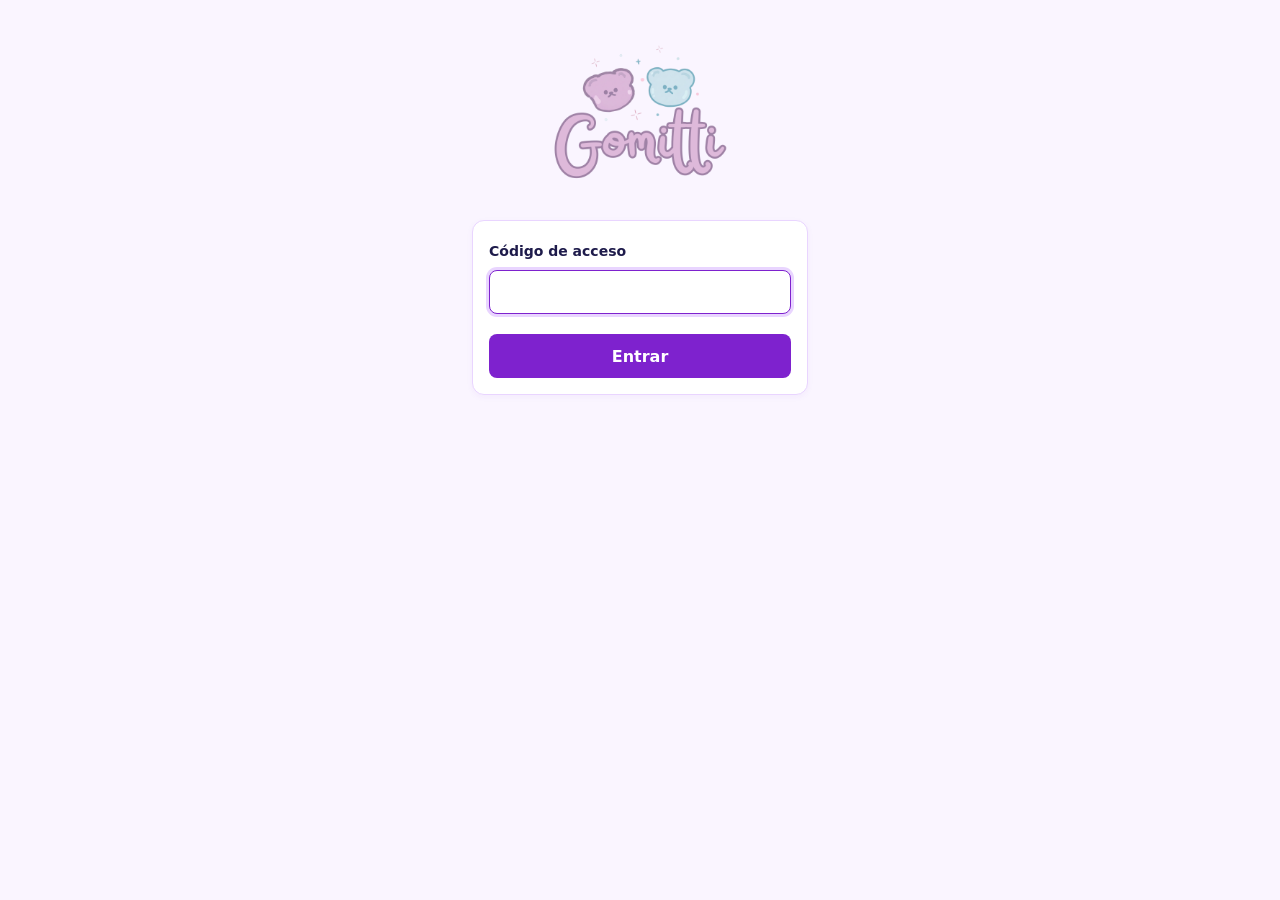
==== commit 18c61dbe: "Se añadieron cambios para mostrar Promociones y la aplicación de ellas" ====
--- a/frontend/html/catalogo.html
+++ b/frontend/html/catalogo.html
@@ -1,11 +1,10 @@
-
 <!DOCTYPE html>
 <html lang="es">
 <head>
     <meta charset="utf-8">
     <meta name="viewport" content="width=device-width, initial-scale=1">
 
-    <title>Gomitti | Catálogo</title>
+    <title>Gomitti-Catálogo</title>
 
     <link rel="stylesheet" href="../css/base.css">
     <link rel="stylesheet" href="../css/layout.css">
@@ -43,9 +42,9 @@
         <!-- Mensaje general -->
         <p id="msg-catalogo" role="alert" aria-live="polite"></p>
 
-        <!-- FORMULARIO DE PRODUCTOS -->
+        <!-- FORMULARIO DE PRODUCTOS (alta y edición) -->
         <form class="card" id="form-producto">
-            <h2>Nuevo producto</h2>
+            <h2 id="titulo-form-producto">Nuevo producto</h2>
 
             <p id="msg-producto" role="alert" aria-live="polite"></p>
 
@@ -85,6 +84,7 @@
             </label>
 
             <button type="submit">Agregar producto</button>
+            <button type="button" class="sec" id="cancelar-edicion" hidden>Cancelar edición</button>
         </form>
 
         <!-- TABLA DE PRODUCTOS -->
@@ -162,8 +162,15 @@
 
             <p>
                 Indica solamente un precio promocional o un
-                descuento porcentual, no ambos.
+                descuento porcentual, no ambos. El precio
+                promocional aplica a un solo producto; para
+                varios productos usa el descuento.
             </p>
+            
+            <label>
+                <input type="checkbox" id="promo-combo">
+                Promo estricta / de combo (solo aplica si se llevan todos los productos seleccionados juntos)
+            </label>
 
             <button type="submit">Crear promoción</button>
         </form>
@@ -184,4 +191,4 @@
     </script>
     <script src="../../backend/js/catalogo.js"></script>
 </body>
-</html>
+</html>
--- a/frontend/css/vistas.css
+++ b/frontend/css/vistas.css
@@ -1,4 +1,14 @@
 /* Estilos específicos para index, pedido, detalles, historial, catálogo e inventario */
+
+/* Centrar logo en la vista de login */
+#vista-login main img {
+  width: 180px;
+  max-width: 100%;
+  height: auto;
+  display: block;
+  margin-left: auto;
+  margin-right: auto;
+}
 
 /* Inicio (index.html) */
 main > section {
@@ -65,6 +75,38 @@
   margin-bottom: var(--space-1);
 }
 
+/* Botón "Agregar" dentro de las tarjetas de productos en pedido.html */
+.pedido-layout .btn-agregar {
+  display: inline-flex;
+  align-items: center;
+  justify-content: center;
+  width: 100%;
+  margin-top: 0.5rem;
+  padding: 0.55rem 0.9rem;
+  border: none;
+  border-radius: 8px;
+  background-color: var(--color-primary-hover);
+  color: #ffffff;
+  font-family: inherit;
+  font-size: 0.9rem;
+  font-weight: 600;
+  cursor: pointer;
+  transition: transform 0.15s ease, opacity 0.15s ease, background-color 0.15s ease;
+}
+
+.pedido-layout .btn-agregar:hover {
+  opacity: 0.92;
+}
+
+.pedido-layout .btn-agregar:active {
+  transform: scale(0.98);
+}
+
+.pedido-layout .btn-agregar:focus-visible {
+  outline: 2px solid currentColor;
+  outline-offset: 2px;
+}
+
 #buscar,
 #articulo,
 #notas {
@@ -103,6 +145,65 @@
 .sidebar a.btn:hover {
   background-color: var(--color-bg-app);
   border-color: var(--color-primary);
+}
+
+/* Fila de controles por ítem dentro del sidebar de pedido.html */
+.sidebar #items li > div {
+  display: flex;
+  align-items: center;
+  flex-wrap: wrap;
+  gap: 0.4rem;
+  margin-top: 0.35rem;
+}
+
+/* Botones secundarios (− y +) en el sidebar */
+.sidebar .sec {
+  min-width: 2rem;
+  height: 2rem;
+  padding: 0 0.5rem;
+  border: 1px solid #cbd5e1;
+  border-radius: 6px;
+  background-color: #ffffff;
+  color: #1e293b;
+  font-family: inherit;
+  font-size: 0.95rem;
+  font-weight: 700;
+  line-height: 1;
+  cursor: pointer;
+  transition: background-color 0.15s ease, border-color 0.15s ease;
+}
+
+.sidebar .sec:hover:not(:disabled) {
+  background-color: #f1f5f9;
+  border-color: #94a3b8;
+}
+
+.sidebar .sec:disabled {
+  opacity: 0.4;
+  cursor: not-allowed;
+}
+
+/* Botón "Quitar" en el sidebar */
+.sidebar .danger {
+  margin-left: auto;
+  padding: 0.35rem 0.65rem;
+  border: none;
+  border-radius: 6px;
+  background-color: #dc2626;
+  color: #ffffff;
+  font-family: inherit;
+  font-size: 0.8rem;
+  font-weight: 600;
+  cursor: pointer;
+  transition: background-color 0.15s ease, transform 0.1s ease;
+}
+
+.sidebar .danger:hover {
+  background-color: #b91c1c;
+}
+
+.sidebar .danger:active {
+  transform: scale(0.97);
 }
 
 #buscar:focus,
@@ -361,4 +462,209 @@
 #n-bajo,
 #n-agotado {
   color: var(--color-primary-hover);
+}
+
+/* Botones de acciones en tabla de productos y lista de promociones (catalogo.html) */
+.tabla-scroll .sec,
+#lista-promos .sec {
+  padding: 0.38rem 0.7rem;
+  border: 1px solid #cbd5e1;
+  border-radius: 6px;
+  background-color: #ffffff;
+  color: #1e293b;
+  font-family: inherit;
+  font-size: 0.82rem;
+  font-weight: 600;
+  cursor: pointer;
+  transition: background-color 0.15s ease, border-color 0.15s ease, transform 0.1s ease;
+}
+
+.tabla-scroll .sec:hover,
+#lista-promos .sec:hover {
+  background-color: #f1f5f9;
+  border-color: #94a3b8;
+}
+
+.tabla-scroll .sec:active,
+#lista-promos .sec:active {
+  transform: scale(0.97);
+}
+
+/* Botones de eliminar dentro de catálogo */
+.tabla-scroll .sec.danger,
+#lista-promos .sec.danger {
+  border-color: transparent;
+  background-color: #dc2626;
+  color: #ffffff;
+}
+
+.tabla-scroll .sec.danger:hover,
+#lista-promos .sec.danger:hover {
+  background-color: #b91c1c;
+}
+
+/* Separación entre botones en cada fila o ítem de promoción */
+.tabla-scroll td .sec + .sec {
+  margin-left: 0.35rem;
+}
+
+#lista-promos li > .sec {
+  margin-top: 0.45rem;
+  margin-right: 0.4rem;
+}
+
+/* Fila horizontal para Fecha y Método de pago en Registro de Ventas */
+.card:has(#f-fecha),
+form:has(#f-fecha) {
+  display: flex;
+  flex-wrap: wrap;
+  align-items: flex-end;
+  gap: 0.75rem 1.25rem;
+}
+
+.card:has(#f-fecha) > label[for="f-fecha"],
+.card:has(#f-fecha) > label[for="f-pago"],
+form:has(#f-fecha) > label[for="f-fecha"],
+form:has(#f-fecha) > label[for="f-pago"] {
+  display: flex;
+  flex-direction: column;
+  gap: 0.25rem;
+  margin: 0;
+  font-size: 0.85rem;
+  font-weight: 600;
+  color: var(--ink, #1e293b);
+}
+
+/* Si en el HTML el <input> y el <select> están hermanos (fuera del <label>) */
+label[for="f-fecha"] + #f-fecha,
+label[for="f-pago"] + #f-pago {
+  width: auto;
+  min-width: 190px;
+  padding: 0.45rem 0.65rem;
+  border: 1px solid #cbd5e1;
+  border-radius: 6px;
+  background-color: #ffffff;
+  color: var(--ink, #1e293b);
+  font-family: inherit;
+  font-size: 0.9rem;
+}
+
+/* Mantiene el "Total acumulado" en su propia línea debajo de los filtros */
+.card:has(#f-fecha) > :not(label):not(#f-fecha):not(#f-pago),
+form:has(#f-fecha) > :not(label):not(#f-fecha):not(#f-pago) {
+  flex-basis: 100%;
+  margin-top: 0.25rem;
+}
+
+/* En pantallas pequeñas vuelven a apilarse limpiamente */
+@media (max-width: 560px) {
+  label[for="f-fecha"] + #f-fecha,
+  label[for="f-pago"] + #f-pago {
+    width: 100%;
+    max-width: none;
+  }
+} 
+
+/* Filtro por estado en inventario.html */
+label[for="f-estado"] {
+  display: inline-block;
+  margin-bottom: 0.25rem;
+  font-size: 0.85rem;
+  font-weight: 600;
+  color: var(--ink, #1e293b);
+}
+
+#f-estado {
+  appearance: none;
+  -webkit-appearance: none;
+  min-width: 190px;
+  padding: 0.48rem 2.1rem 0.48rem 0.7rem;
+  border: 1px solid #cbd5e1;
+  border-radius: 8px;
+  background-color: #ffffff;
+  color: var(--ink, #1e293b);
+  font-family: inherit;
+  font-size: 0.9rem;
+  font-weight: 500;
+  line-height: 1.35;
+  cursor: pointer;
+  background-image: url("data:image/svg+xml,%3Csvg xmlns='http://www.w3.org/2000/svg' width='14' height='14' viewBox='0 0 24 24' fill='none' stroke='%23475569' stroke-width='2.2' stroke-linecap='round' stroke-linejoin='round'%3E%3Cpolyline points='6 9 12 15 18 9'%3E%3C/polyline%3E%3C/svg%3E");
+  background-repeat: no-repeat;
+  background-position: right 0.65rem center;
+  background-size: 0.9rem;
+  transition: border-color 0.15s ease, box-shadow 0.15s ease, background-color 0.15s ease;
+}
+
+#f-estado:hover {
+  border-color: #94a3b8;
+  background-color: #f8fafc;
+}
+
+#f-estado:focus {
+  outline: none;
+  border-color: var(--accent, #7c3aed);
+  box-shadow: 0 0 0 3px rgba(124, 58, 237, 0.15);
+}
+
+/* Complementos dinámicos en detalles.html */
+#extras-contenedor {
+  display: grid;
+  grid-template-columns: 1fr;
+  gap: 0.9rem;
+  margin-top: 0.75rem;
+}
+
+@media (min-width: 640px) {
+  #extras-contenedor {
+    grid-template-columns: repeat(2, minmax(0, 1fr));
+  }
+}
+
+#extras-contenedor fieldset {
+  margin: 0;
+  padding: 0.85rem 1rem;
+  border: 1px solid #cbd5e1;
+  border-radius: 10px;
+  background-color: #ffffff;
+  display: flex;
+  flex-direction: column;
+  gap: 0.45rem;
+}
+
+#extras-contenedor legend {
+  padding: 0 0.4rem;
+  font-size: 0.9rem;
+  font-weight: 700;
+  color: var(--ink, #1e293b);
+}
+
+#extras-contenedor label {
+  display: flex;
+  align-items: center;
+  gap: 0.5rem;
+  padding: 0.4rem 0.55rem;
+  border-radius: 6px;
+  font-size: 0.9rem;
+  color: var(--ink, #1e293b);
+  cursor: pointer;
+  transition: background-color 0.15s ease;
+}
+
+#extras-contenedor label:hover {
+  background-color: #f8fafc;
+}
+
+#extras-contenedor label:has(input:checked) {
+  background-color: rgba(124, 58, 237, 0.08);
+  font-weight: 600;
+}
+
+#extras-contenedor input[type="checkbox"],
+#extras-contenedor input[type="radio"] {
+  width: 1rem;
+  height: 1rem;
+  margin: 0;
+  accent-color: var(--accent, #7c3aed);
+  cursor: pointer;
+  flex-shrink: 0;
 }
